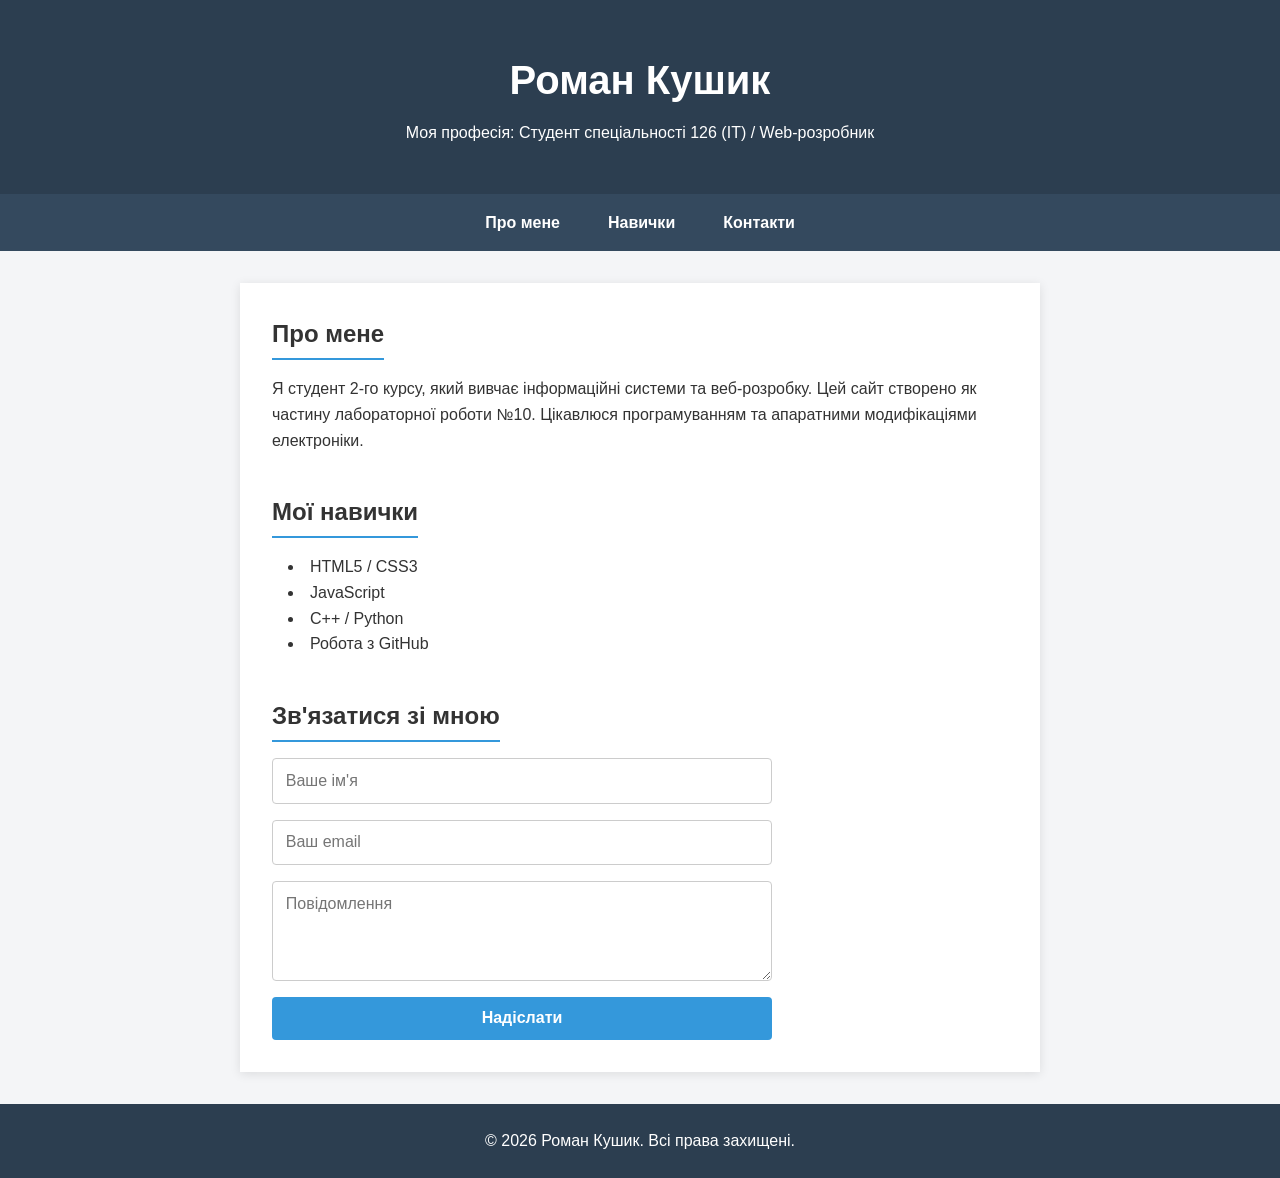
==== Lab_10/index.html @ 4ce12ee9 "change" ====
<!DOCTYPE html>
<html lang="uk">
<head>
    <meta charset="UTF-8">
    <meta name="viewport" content="width=device-width, initial-scale=1.0">
    <title>Сайт-візитка - Роман Кушик</title>
    <link rel="stylesheet" href="style.css">
</head>
<body>

    <header>
        <h1>Роман Кушик</h1>
        <p>Моя професія: Студент спеціальності 126 (ІТ) / Web-розробник</p>
    </header>

    <nav>
        <a href="#about">Про мене</a>
        <a href="#skills">Навички</a>
        <a href="#contact">Контакти</a>
    </nav>

    <main>
        <section id="about">
            <h2>Про мене</h2>
            <p>Я студент 2-го курсу, який вивчає інформаційні системи та веб-розробку. Цей сайт створено як частину лабораторної роботи №10. Цікавлюся програмуванням та апаратними модифікаціями електроніки.</p>
        </section>

        <section id="skills">
            <h2>Мої навички</h2>
            <ul>
                <li>HTML5 / CSS3</li>
                <li>JavaScript</li>
                <li>C++ / Python</li>
                <li>Робота з GitHub</li>
            </ul>
        </section>

        <section id="contact">
            <h2>Зв'язатися зі мною</h2>
            <form id="contactForm">
                <input type="text" id="name" placeholder="Ваше ім'я" required>
                <input type="email" id="email" placeholder="Ваш email" required>
                <textarea id="message" placeholder="Повідомлення" rows="4" required></textarea>
                <button type="submit">Надіслати</button>
            </form>
        </section>
    </main>

    <footer>
        <p>&copy; 2026 Роман Кушик. Всі права захищені.</p>
    </footer>

    <script src="script.js"></script>
</body>
</html>
---- Lab_10/style.css ----
/* Базові налаштування для всього документа */
* {
    box-sizing: border-box;
    margin: 0;
    padding: 0;
}

body {
    font-family: Arial, sans-serif;
    line-height: 1.6;
    color: #333;
    background-color: #f4f5f7;
}

/* Оформлення шапки сайту */
header {
    background-color: #2c3e50;
    color: #ffffff;
    text-align: center;
    padding: 3rem 1rem;
}

header h1 {
    margin-bottom: 0.5rem;
    font-size: 2.5rem;
}

/* Оформлення навігації */
nav {
    background-color: #34495e;
    display: flex;
    justify-content: center;
    padding: 1rem 0;
    position: sticky;
    top: 0;
}

nav a {
    color: #ffffff;
    text-decoration: none;
    margin: 0 1.5rem;
    font-weight: bold;
    transition: color 0.3s;
}

nav a:hover {
    color: #3498db;
}

/* Оформлення основного контенту */
main {
    max-width: 800px;
    margin: 2rem auto;
    padding: 2rem;
    background: #ffffff;
    box-shadow: 0 2px 10px rgba(0,0,0,0.1);
}

section {
    margin-bottom: 2.5rem;
}

section:last-child {
    margin-bottom: 0;
}

section h2 {
    margin-bottom: 1rem;
    border-bottom: 2px solid #3498db;
    display: inline-block;
    padding-bottom: 0.3rem;
}

ul {
    list-style-position: inside;
    margin-left: 1rem;
}

/* Оформлення форми контактів */
form {
    display: flex;
    flex-direction: column;
    gap: 1rem;
    max-width: 500px;
}

input, textarea {
    padding: 0.8rem;
    border: 1px solid #ccc;
    border-radius: 4px;
    font-family: inherit;
    font-size: 1rem;
}

input:focus, textarea:focus {
    outline: none;
    border-color: #3498db;
}

button {
    padding: 0.8rem;
    background-color: #3498db;
    color: white;
    border: none;
    border-radius: 4px;
    cursor: pointer;
    font-size: 1rem;
    font-weight: bold;
    transition: background-color 0.3s;
}

button:hover {
    background-color: #2980b9;
}

/* Оформлення підвалу */
footer {
    background-color: #2c3e50;
    color: #ffffff;
    text-align: center;
    padding: 1.5rem 0;
    margin-top: 2rem;
}
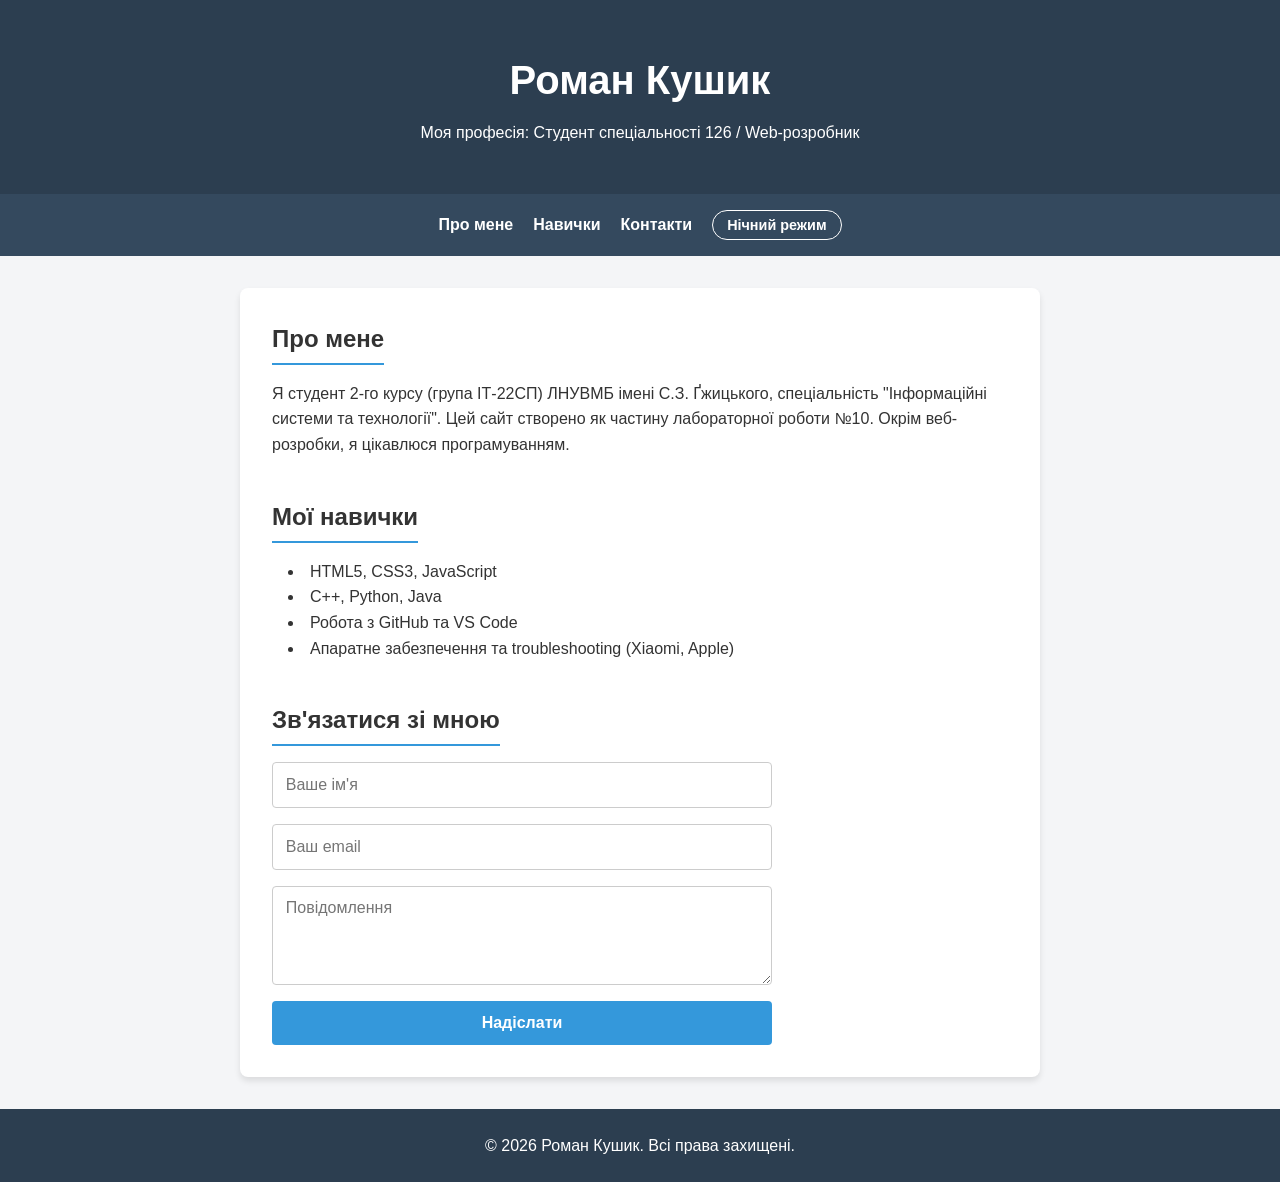
==== commit a8267067: "change" ====
--- a/Lab_10/index.html
+++ b/Lab_10/index.html
@@ -10,28 +10,29 @@
 
     <header>
         <h1>Роман Кушик</h1>
-        <p>Моя професія: Студент спеціальності 126 (ІТ) / Web-розробник</p>
+        <p>Моя професія: Студент спеціальності 126 / Web-розробник</p>
     </header>
 
     <nav>
         <a href="#about">Про мене</a>
         <a href="#skills">Навички</a>
         <a href="#contact">Контакти</a>
+        <button id="theme-toggle" type="button">Нічний режим</button>
     </nav>
 
     <main>
         <section id="about">
             <h2>Про мене</h2>
-            <p>Я студент 2-го курсу, який вивчає інформаційні системи та веб-розробку. Цей сайт створено як частину лабораторної роботи №10. Цікавлюся програмуванням та апаратними модифікаціями електроніки.</p>
+            <p>Я студент 2-го курсу (група ІТ-22СП) ЛНУВМБ імені С.З. Ґжицького, спеціальність "Інформаційні системи та технології". Цей сайт створено як частину лабораторної роботи №10. Окрім веб-розробки, я цікавлюся програмуванням.</p>
         </section>
 
         <section id="skills">
             <h2>Мої навички</h2>
             <ul>
-                <li>HTML5 / CSS3</li>
-                <li>JavaScript</li>
-                <li>C++ / Python</li>
-                <li>Робота з GitHub</li>
+                <li>HTML5, CSS3, JavaScript</li>
+                <li>C++, Python, Java</li>
+                <li>Робота з GitHub та VS Code</li>
+                <li>Апаратне забезпечення та troubleshooting (Xiaomi, Apple)</li>
             </ul>
         </section>
 
--- a/Lab_10/style.css
+++ b/Lab_10/style.css
@@ -1,20 +1,43 @@
-/* Базові налаштування для всього документа */
+:root {
+    --bg-color: #f4f5f7;
+    --card-bg: #ffffff;
+    --text-color: #333333;
+    --header-bg: #2c3e50;
+    --nav-bg: #34495e;
+    --accent-color: #3498db;
+    --accent-hover: #2980b9;
+    --border-color: #cccccc;
+}
+
+body.dark-theme {
+    --bg-color: #121212;
+    --card-bg: #1e1e1e;
+    --text-color: #e0e0e0;
+    --header-bg: #000000;
+    --nav-bg: #1a1a1a;
+    --accent-color: #5dade2;
+    --accent-hover: #3498db;
+    --border-color: #444444;
+}
+
+
 * {
     box-sizing: border-box;
     margin: 0;
     padding: 0;
+    transition: background-color 0.3s ease, color 0.3s ease, border-color 0.3s ease;
 }
 
 body {
     font-family: Arial, sans-serif;
     line-height: 1.6;
-    color: #333;
-    background-color: #f4f5f7;
+    color: var(--text-color);
+    background-color: var(--bg-color);
 }
 
-/* Оформлення шапки сайту */
+
 header {
-    background-color: #2c3e50;
+    background-color: var(--header-bg);
     color: #ffffff;
     text-align: center;
     padding: 3rem 1rem;
@@ -25,35 +48,52 @@
     font-size: 2.5rem;
 }
 
-/* Оформлення навігації */
 nav {
-    background-color: #34495e;
+    background-color: var(--nav-bg);
     display: flex;
     justify-content: center;
+    align-items: center;
     padding: 1rem 0;
     position: sticky;
     top: 0;
+    gap: 20px;
+    z-index: 100;
 }
 
 nav a {
     color: #ffffff;
     text-decoration: none;
-    margin: 0 1.5rem;
     font-weight: bold;
-    transition: color 0.3s;
 }
 
 nav a:hover {
-    color: #3498db;
+    color: var(--accent-color);
 }
 
-/* Оформлення основного контенту */
+#theme-toggle {
+    padding: 6px 14px;
+    background-color: transparent;
+    color: #ffffff;
+    border: 1px solid #ffffff;
+    border-radius: 20px;
+    cursor: pointer;
+    font-size: 0.9rem;
+    font-weight: bold;
+}
+
+#theme-toggle:hover {
+    background-color: #ffffff;
+    color: var(--nav-bg);
+}
+
+
 main {
     max-width: 800px;
     margin: 2rem auto;
     padding: 2rem;
-    background: #ffffff;
-    box-shadow: 0 2px 10px rgba(0,0,0,0.1);
+    background-color: var(--card-bg);
+    box-shadow: 0 4px 6px rgba(0,0,0,0.1);
+    border-radius: 8px;
 }
 
 section {
@@ -66,7 +106,7 @@
 
 section h2 {
     margin-bottom: 1rem;
-    border-bottom: 2px solid #3498db;
+    border-bottom: 2px solid var(--accent-color);
     display: inline-block;
     padding-bottom: 0.3rem;
 }
@@ -76,7 +116,6 @@
     margin-left: 1rem;
 }
 
-/* Оформлення форми контактів */
 form {
     display: flex;
     flex-direction: column;
@@ -86,7 +125,9 @@
 
 input, textarea {
     padding: 0.8rem;
-    border: 1px solid #ccc;
+    background-color: var(--card-bg);
+    color: var(--text-color);
+    border: 1px solid var(--border-color);
     border-radius: 4px;
     font-family: inherit;
     font-size: 1rem;
@@ -94,28 +135,26 @@
 
 input:focus, textarea:focus {
     outline: none;
-    border-color: #3498db;
+    border-color: var(--accent-color);
 }
 
-button {
+form button {
     padding: 0.8rem;
-    background-color: #3498db;
-    color: white;
+    background-color: var(--accent-color);
+    color: #ffffff;
     border: none;
     border-radius: 4px;
     cursor: pointer;
     font-size: 1rem;
     font-weight: bold;
-    transition: background-color 0.3s;
 }
 
-button:hover {
-    background-color: #2980b9;
+form button:hover {
+    background-color: var(--accent-hover);
 }
 
-/* Оформлення підвалу */
 footer {
-    background-color: #2c3e50;
+    background-color: var(--header-bg);
     color: #ffffff;
     text-align: center;
     padding: 1.5rem 0;
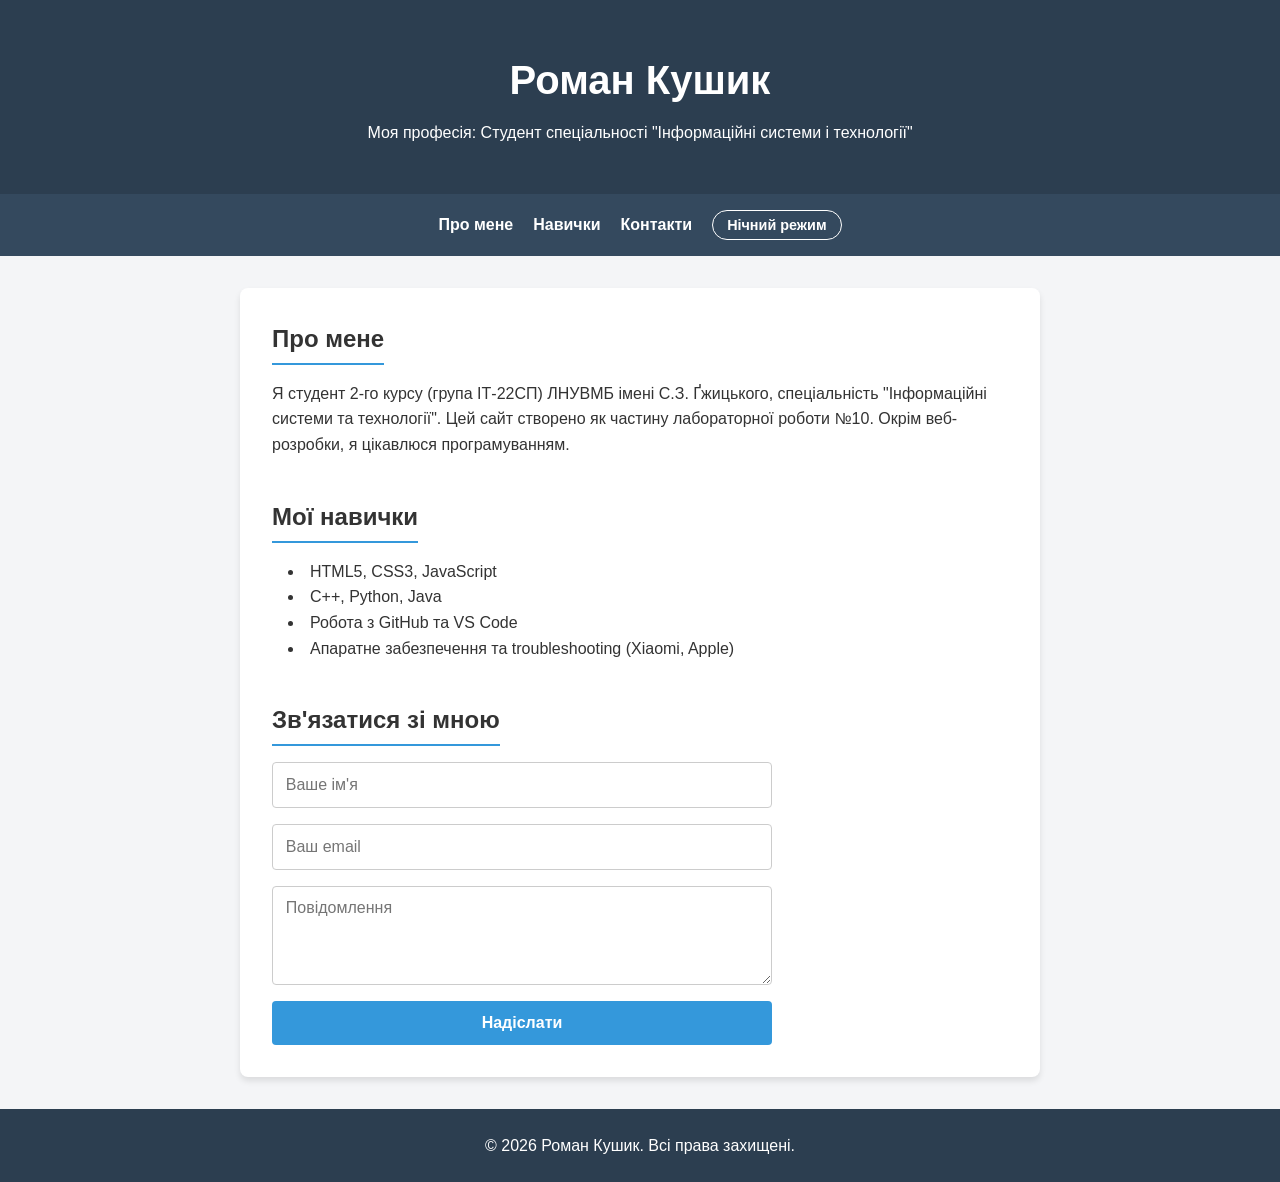
==== commit 6d59d059: "change" ====
--- a/Lab_10/index.html
+++ b/Lab_10/index.html
@@ -10,7 +10,7 @@
 
     <header>
         <h1>Роман Кушик</h1>
-        <p>Моя професія: Студент спеціальності 126 / Web-розробник</p>
+        <p>Моя професія: Студент спеціальності "Інформаційні системи і технології"</p>
     </header>
 
     <nav>
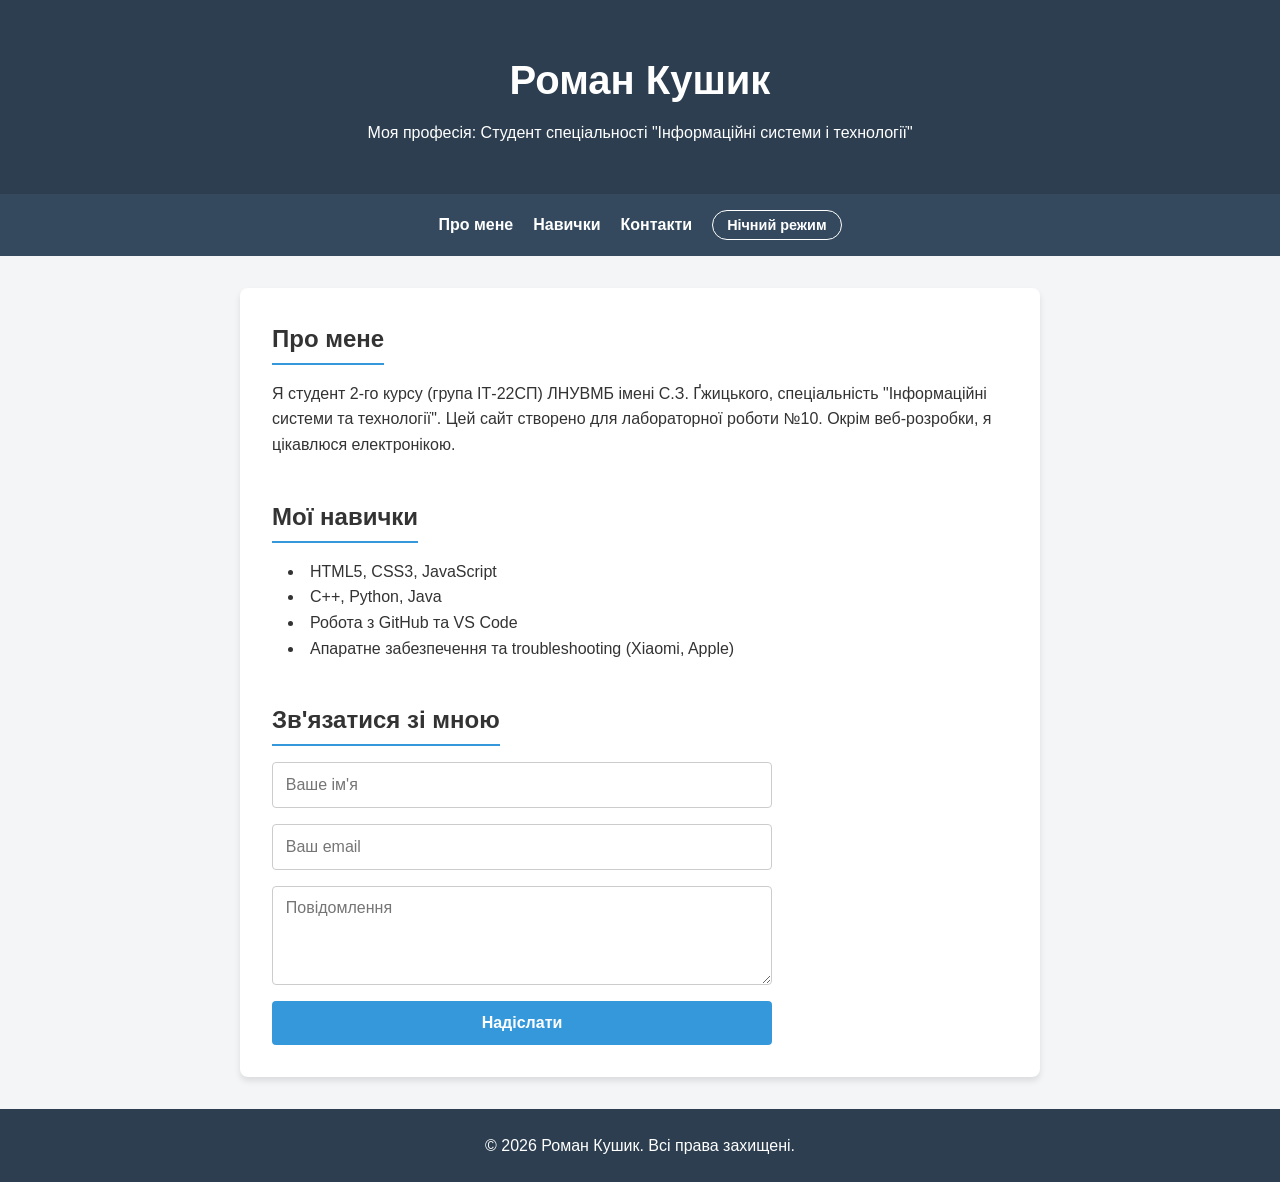
==== commit fe8a3584: "change" ====
--- a/Lab_10/index.html
+++ b/Lab_10/index.html
@@ -23,7 +23,7 @@
     <main>
         <section id="about">
             <h2>Про мене</h2>
-            <p>Я студент 2-го курсу (група ІТ-22СП) ЛНУВМБ імені С.З. Ґжицького, спеціальність "Інформаційні системи та технології". Цей сайт створено як частину лабораторної роботи №10. Окрім веб-розробки, я цікавлюся програмуванням.</p>
+            <p>Я студент 2-го курсу (група ІТ-22СП) ЛНУВМБ імені С.З. Ґжицького, спеціальність "Інформаційні системи та технології". Цей сайт створено для лабораторної роботи №10. Окрім веб-розробки, я цікавлюся електронікою.</p>
         </section>
 
         <section id="skills">
